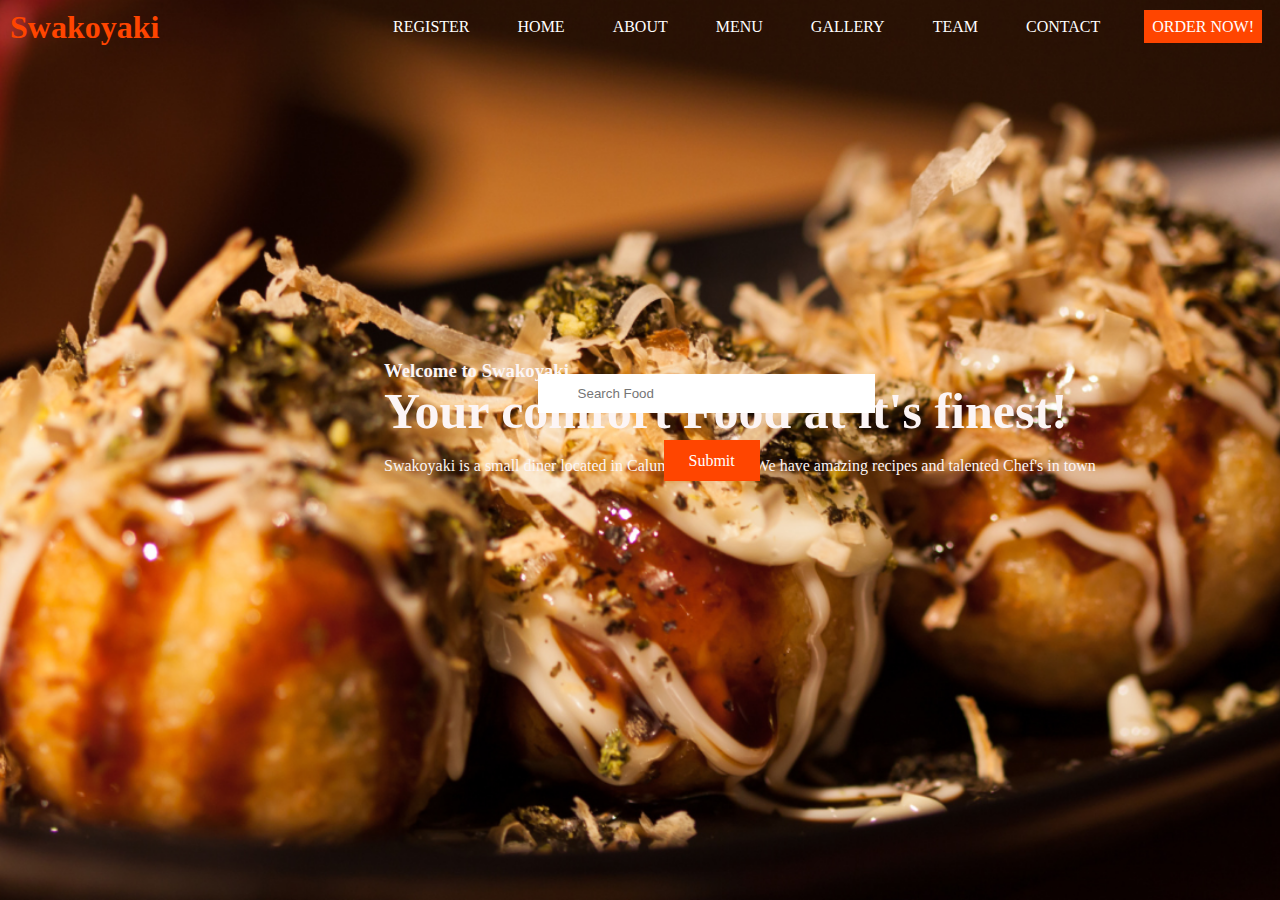
==== index.html @ 080d03eb "new file:   Tako.png 	new file:   background.jpg 	new file:   boot - Copy.html 	new file:   boot.htm" ====
<!DOCTYPE html>
<html lang="en">
<head>
 
  
  <meta charset="UTF-8">
  <meta http-equiv="X-UA-Compatible" content="IE=edge">
  <meta name="viewport" content="width=device-width, initial-scale=1.0">
  <title>Swakoyaki website</title>
<link rel="stylesheet" href="index.css">


</head>
<body>
 
  <div class="container">
    
    <h1> Swakoyaki </h1> 
  

    <div class="navbar">
      <ul>
        <li><a href="reg.html">Register</a></li>
        <li><a href="#">HOME</a></li>
        <li><a href="#">ABOUT</a></li>
        <li><a href="#">MENU</a></li>
        <li><a href="#">GALLERY</a></li>
        <li><a href="#">TEAM</a></li>
        <li><a href="#">CONTACT</a></li>
        <li><a class="order"><href="#">Order Now!</a></li><br>
      </ul>
      
    </div>
  </div>
  <div class="content">
    <h3>Welcome to Swakoyaki</h3>
    <h1> Your comfort Food at it's finest!</h1>
    <p> Swakoyaki is a small diner located in Calumpit, Bulacan.
       We have amazing recipes and talented Chef's in town</p>


  </div>
 <div class="search">
  <input type="text" placeholder="Search Food">
  <div class="search">
 </div>
 <div class="submit">
    <a href="#">Submit</a>
    
  </div>
</div>

            
  
</body>
</html>
---- index.css ----
*{
    margin: 0;
    padding:0 ;
}

body{
    background: rgb(0, 0, 0.7) url('Tako.png') center center fixed;
    background-size: cover;
    background-blend-mode: normal;
    font-family:Cambria, Cochin, Georgia, Times, 'Times New Roman', serif ;
  
 
}

.container{
    display: flex;
    align-items: center ;
    justify-content: space-between;
}

.container h1{
    color:orangered;
    margin-left: 10px;
    cursor: pointer;
}

.navbar ul li{
    display: inline-block;
    padding: 18px; 
    text-transform: uppercase;
}

.navbar ul li a{
    text-decoration:none;
    color: #fff;
    padding: 4px;
    transition: 3.5s;
}

.navbar ul li a:hover{
    box-shadow: 0 3px 50px orangered inset, 0 3px 50px orangered inset,
    0 3px 50px orangered inset,0 3px 50px orangered inset;
}

.navbar .order{
    padding:8px ;
    background-color: orangered;
}



.content{
    position:absolute ;
    color:rgb(252, 245, 245);
    top: 40%;
    left: 30%;
}

.container h3{
    font-family: sans-serif;
    font-size: 20px;
    margin-left: 30px;

}
.container h3{
    font-family: sans-serif;
    font-size: 20px;
    margin-left: 30%;
}

.content h1{
    font-size: 50px;
}

.content p{
    text-align: center;
    margin-top: 17px;
}

.search{
    position: absolute;
    margin-top: 25%;
    margin-left: 42%;
}

.search input{
    outline: none;
    border: none;
    padding: 12px 40px;
    size: 1em;
    width: 100%;
}

.submit{
    position: absolute;
    margin-top:  15%; 
    margin-left: 49%;

}

.submit a{
    text-decoration: none;
    color: #fff;
    padding: 12px 25px;
    background-color: orangered;
}
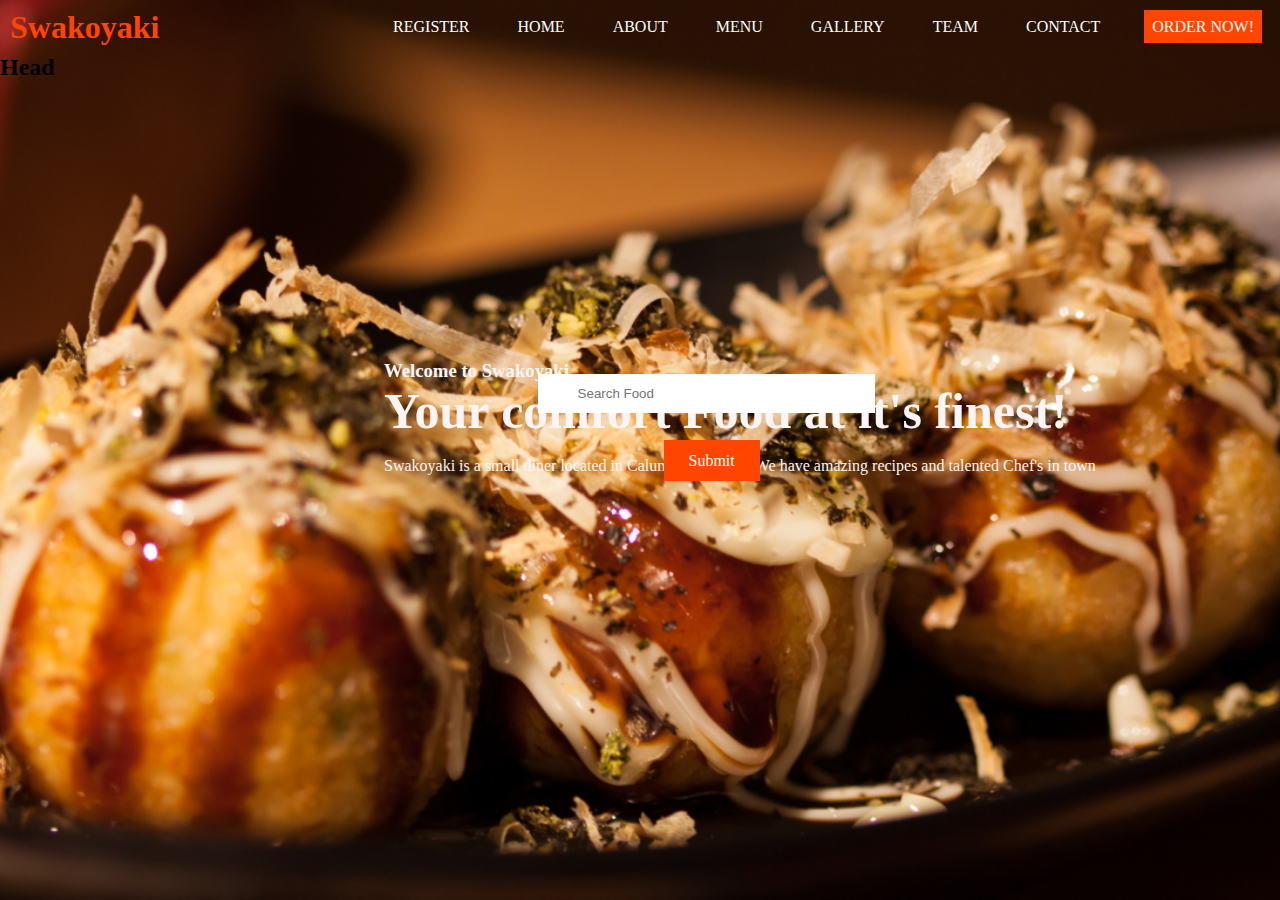
==== commit 60193ddd: "modified:   index.html" ====
--- a/index.html
+++ b/index.html
@@ -51,6 +51,7 @@
 </div>
 
             
-  
+  <!--FERS-->
+  <h2>Head</h2>
 </body>
 </html>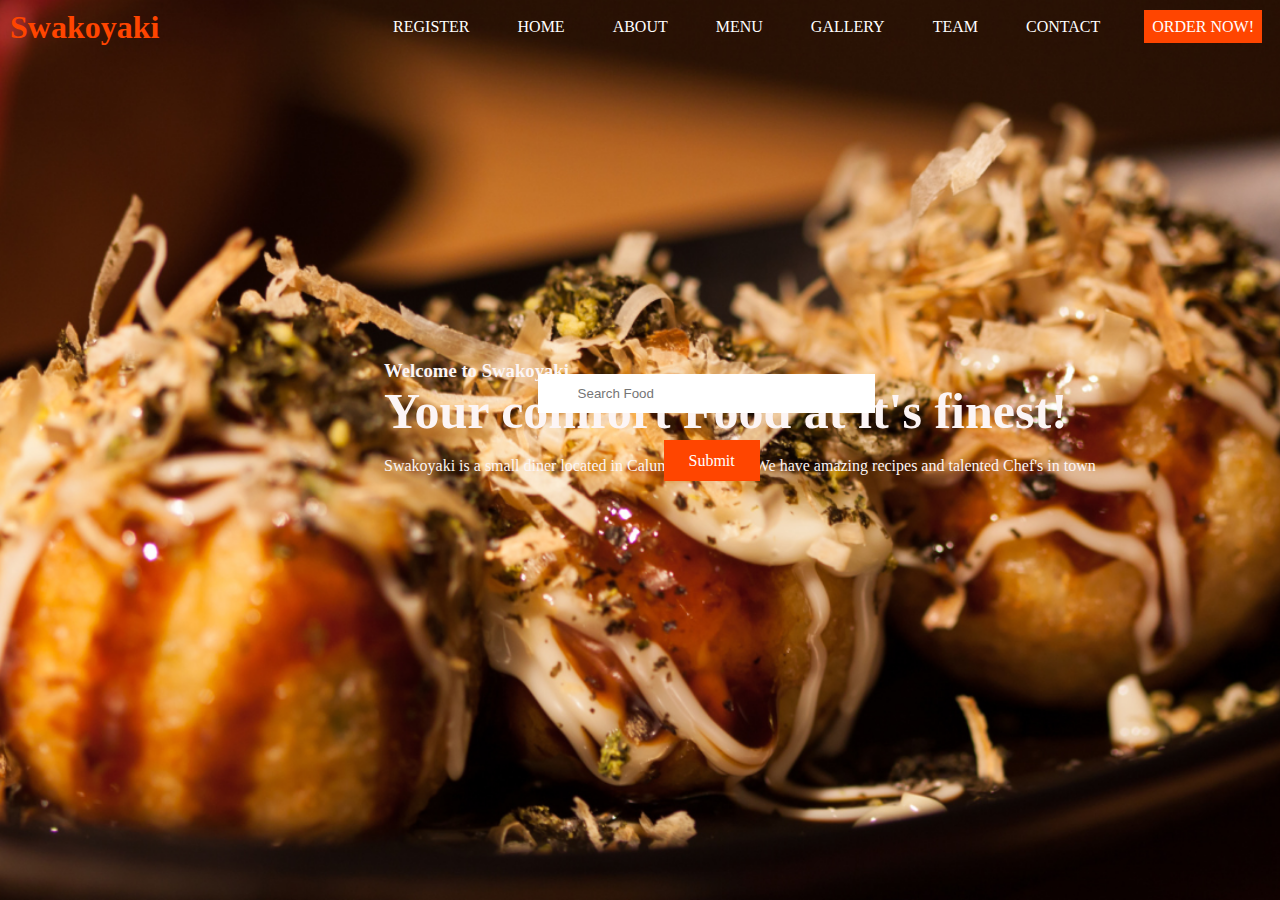
==== commit 0356b5e9: "modified:   index.html" ====
--- a/index.html
+++ b/index.html
@@ -51,7 +51,6 @@
 </div>
 
             
-  <!--FERS-->
-  <h2>Head</h2>
+
 </body>
 </html>